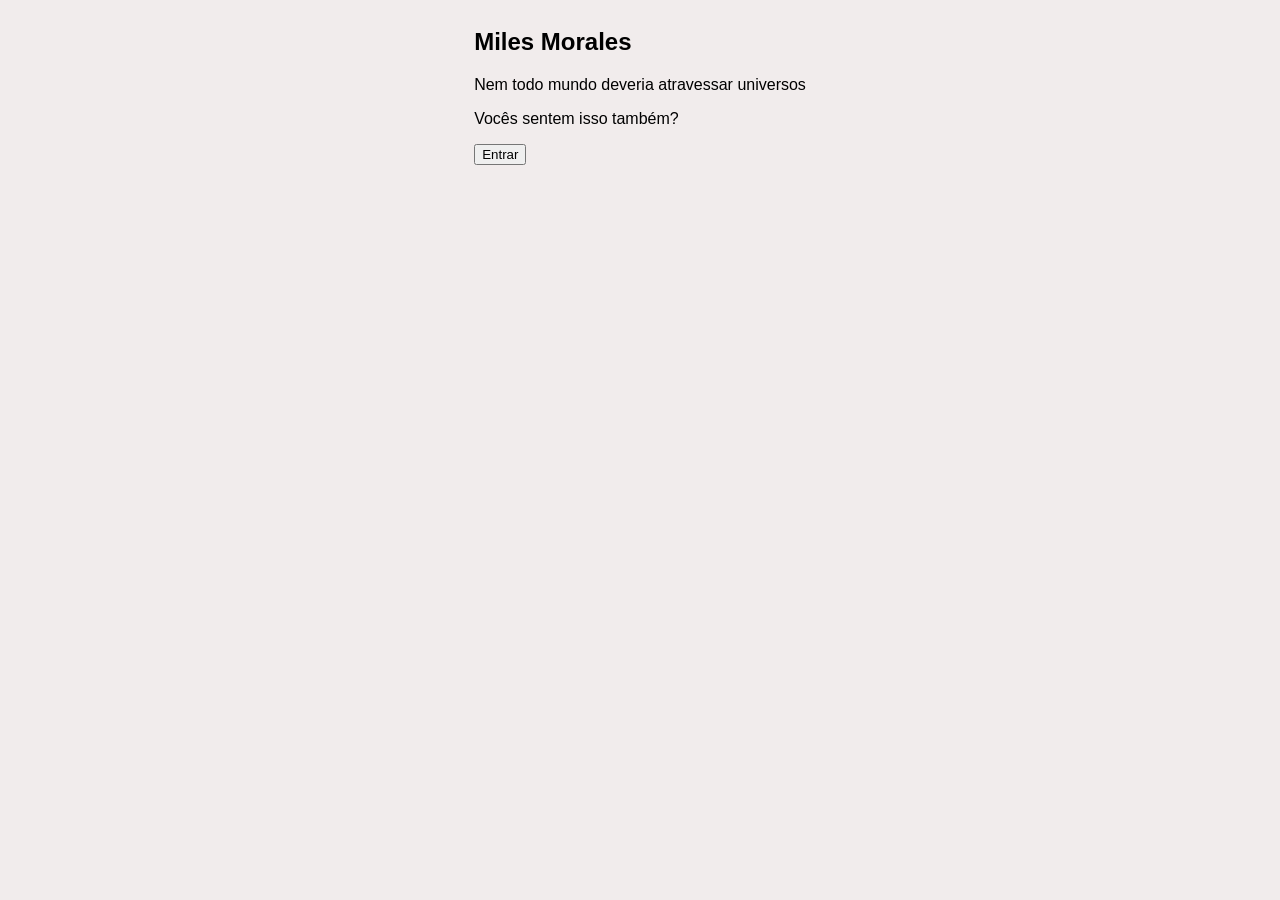
==== index.html @ e6ed278f "Update index.html" ====
<!DOCTYPE html>
<html lang="pt-br">
<head>
    <meta charset="UTF-8">
    <meta name="viewport" content="width=device-width, initial-scale=1.0">
    <title>SPIDERVERSO</title>
    <link rel="stylesheet" href="style.css">
</head>
<body>
    <section>
        <h1>Miles Morales</h1>

    <p>Nem todo mundo deveria atravessar universos </p>
    
    <p>Vocês sentem isso também?</p>

    <button>Entrar</button>
    
    </section>
</body>
</html>
---- style.css ----
body{
    background-color: rgb(241, 236, 236);
    font-family: "Inter", sans-serif;
     display: flex;
      justify-content: center;
      align-items: center;

}
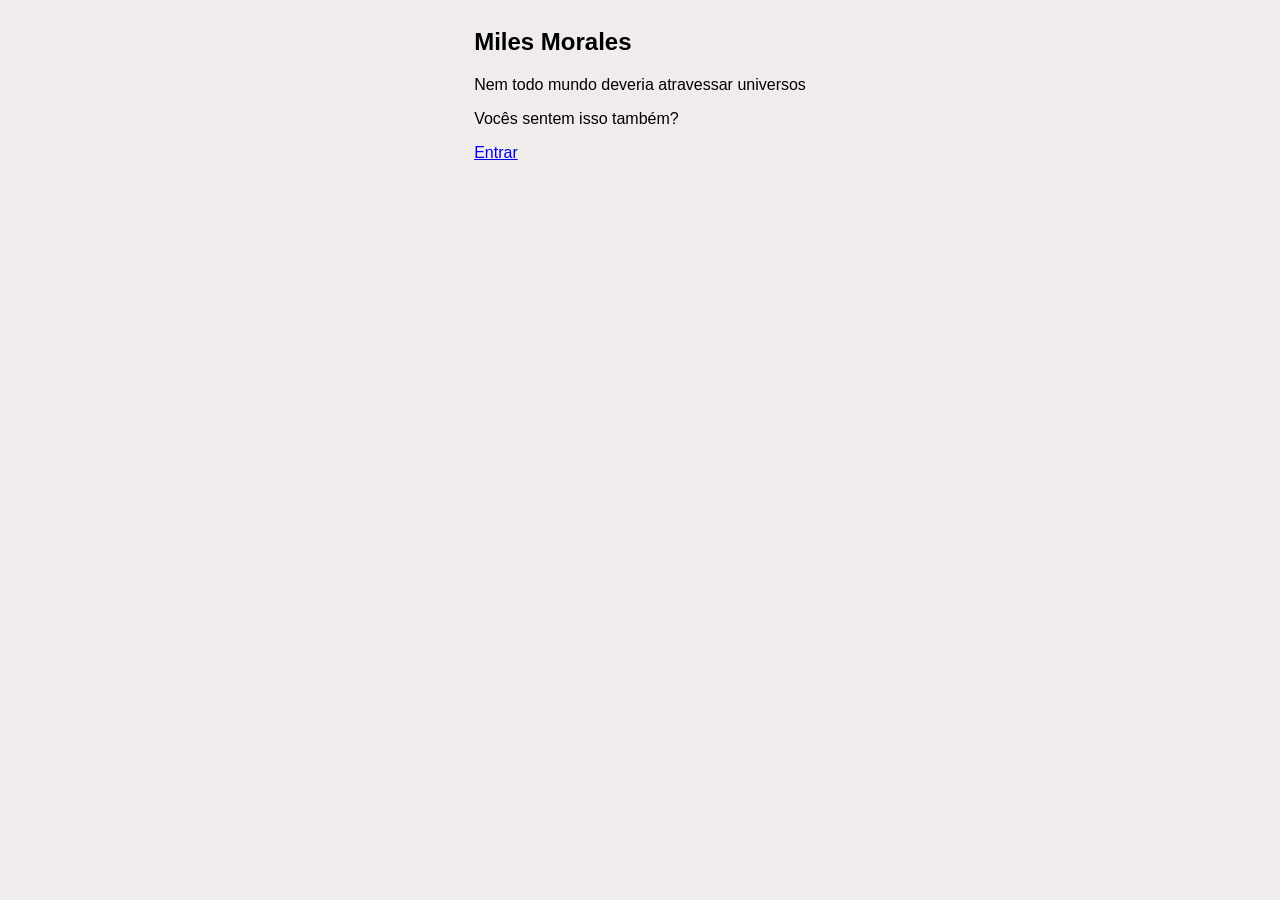
==== commit 3eee581e: "atualizando" ====
--- a/index.html
+++ b/index.html
@@ -14,7 +14,7 @@
     
     <p>Vocês sentem isso também?</p>
 
-    <button>Entrar</button>
+    <a href="universo.html">Entrar</a>
     
     </section>
 </body>
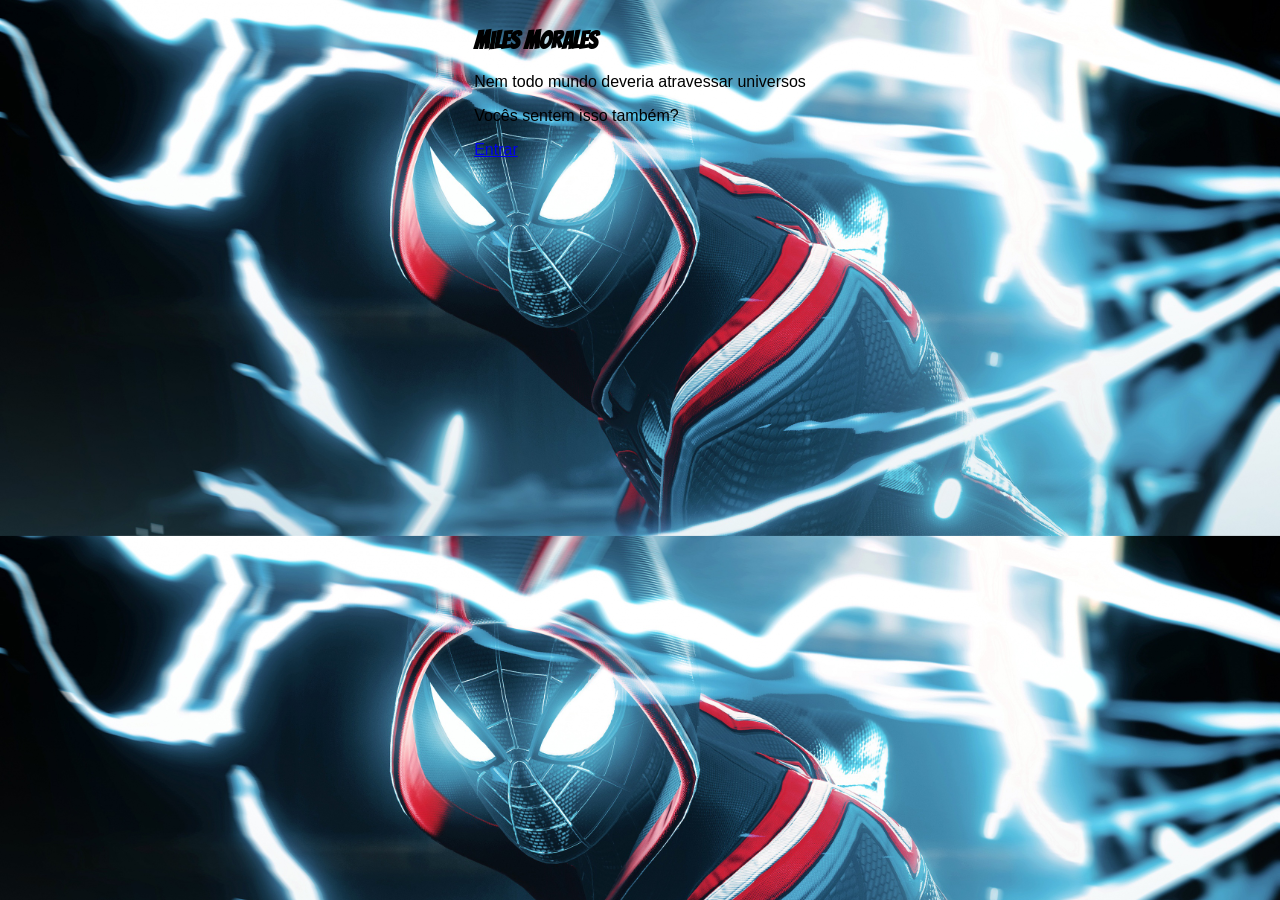
==== commit dd811f1a: "adc letra" ====
--- a/index.html
+++ b/index.html
@@ -5,6 +5,9 @@
     <meta name="viewport" content="width=device-width, initial-scale=1.0">
     <title>SPIDERVERSO</title>
     <link rel="stylesheet" href="style.css">
+    <link rel="preconnect" href="https://fonts.googleapis.com">
+    <link rel="preconnect" href="https://fonts.gstatic.com" crossorigin>
+    <link href="https://fonts.googleapis.com/css2?family=Bangers&display=swap" rel="stylesheet">
 </head>
 <body>
     <section>
--- a/style.css
+++ b/style.css
@@ -4,5 +4,11 @@
      display: flex;
       justify-content: center;
       align-items: center;
+      background-image: url(fotos/fundo2.jpeg);
+      background-size: cover;
 
+}
+
+h1{
+    font-family: 'Bangers', cursive;
 }
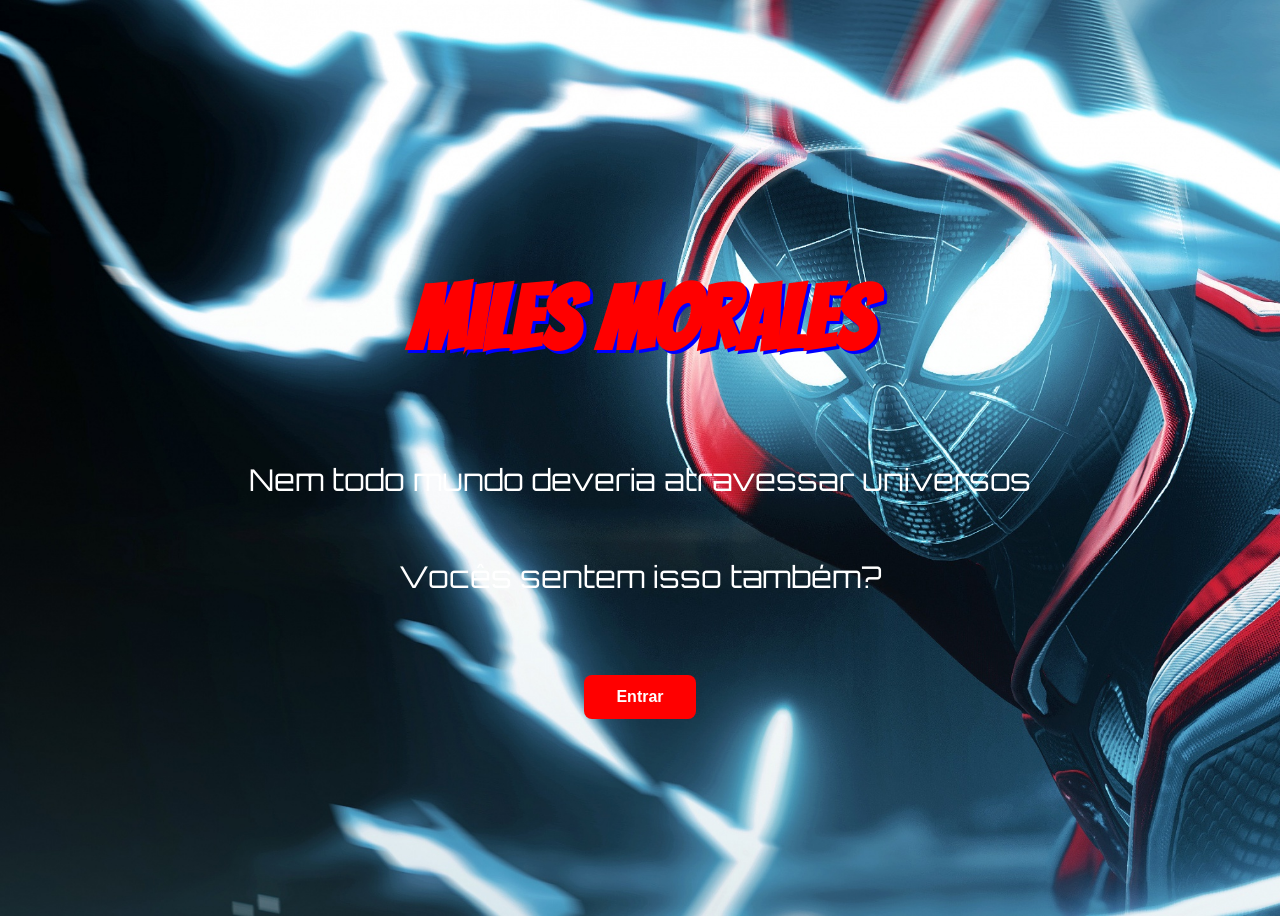
==== commit 7ded59e6: "adc fonte nova" ====
--- a/index.html
+++ b/index.html
@@ -8,6 +8,9 @@
     <link rel="preconnect" href="https://fonts.googleapis.com">
     <link rel="preconnect" href="https://fonts.gstatic.com" crossorigin>
     <link href="https://fonts.googleapis.com/css2?family=Bangers&display=swap" rel="stylesheet">
+    <link rel="preconnect" href="https://fonts.googleapis.com">
+    <link rel="preconnect" href="https://fonts.gstatic.com" crossorigin>
+    <link href="https://fonts.googleapis.com/css2?family=Orbitron:wght@400..900&display=swap" rel="stylesheet"> 
 </head>
 <body>
     <section>
--- a/style.css
+++ b/style.css
@@ -11,4 +11,34 @@
 
 h1{
     font-family: 'Bangers', cursive;
+    font-size: 90px;
+    color: red;
+    text-shadow: 3px 3px 0 blue;
+    margin-bottom: 4rem;
+    
+}
+
+section{
+    display: flex;
+    flex-direction: column;
+    align-items: center;
+     justify-content: center;
+     height: 100vh;
+}
+
+a{
+     margin-top: 50px;
+     padding: 0.8rem 2rem;
+     background-color: red;
+     color: white;
+     text-decoration: none;
+     border-radius: 8px;
+     font-weight: bold;
+}
+
+p{
+    color: white;
+    font-size: 30px;
+    font-family: "Orbitron", sans-serif;
+
 }
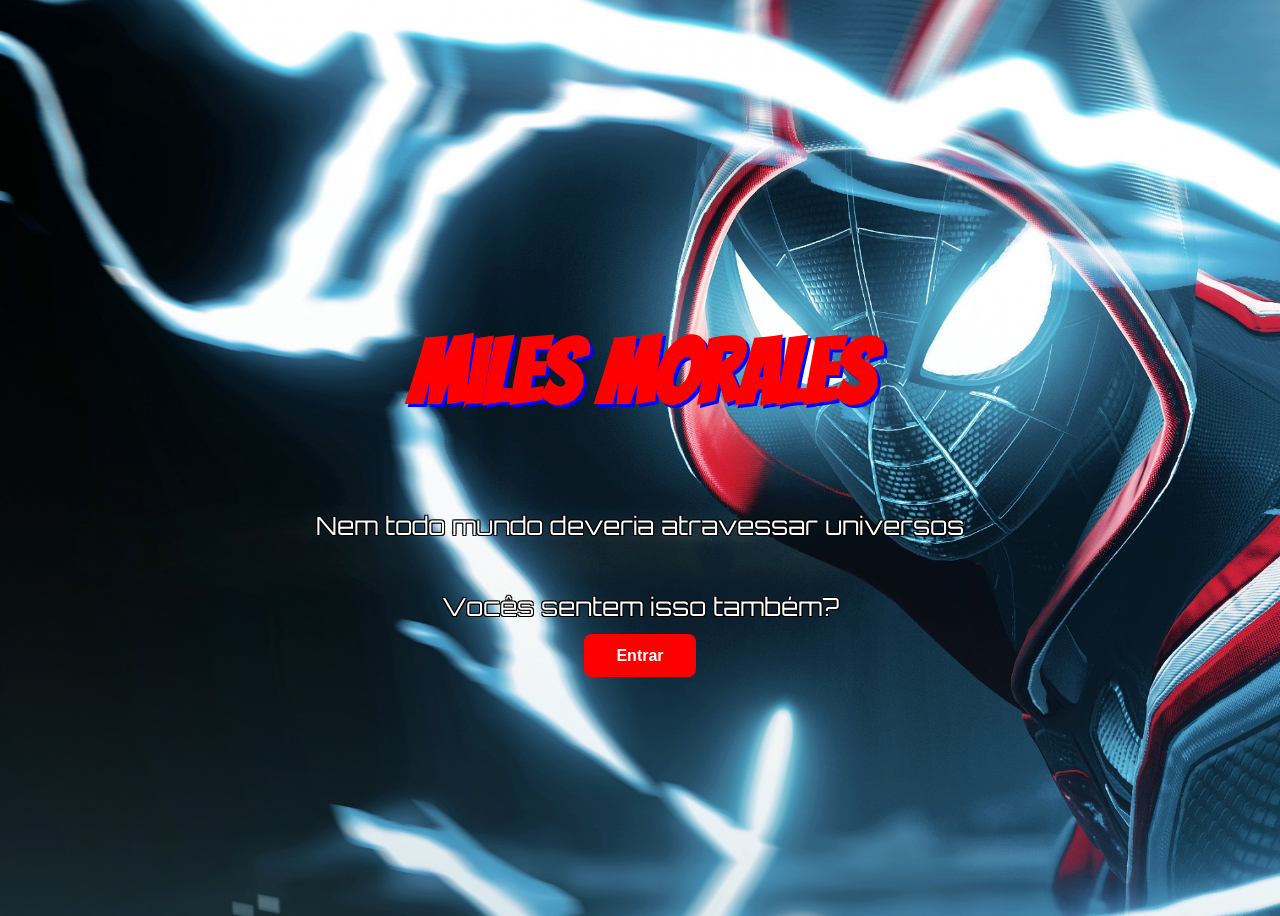
==== commit 9acbfea0: "adc outra guia" ====
--- a/index.html
+++ b/index.html
@@ -20,7 +20,9 @@
     
     <p>Vocês sentem isso também?</p>
 
-    <a href="universo.html">Entrar</a>
+    <nav>
+        <a href="multiverso/universo.html" target="_blank" rel="noopener noreferrer" class="btn">Entrar</a>
+    </nav>
     
     </section>
 </body>
--- a/style.css
+++ b/style.css
@@ -38,7 +38,13 @@
 
 p{
     color: white;
-    font-size: 30px;
+    font-size: 25px;
     font-family: "Orbitron", sans-serif;
+    text-align: center;
+     text-shadow:
+        1px 1px 0 black,
+       -1px 1px 0 black,
+        1px -1px 0 black,
+       -1px -1px 0 black;
 
 }
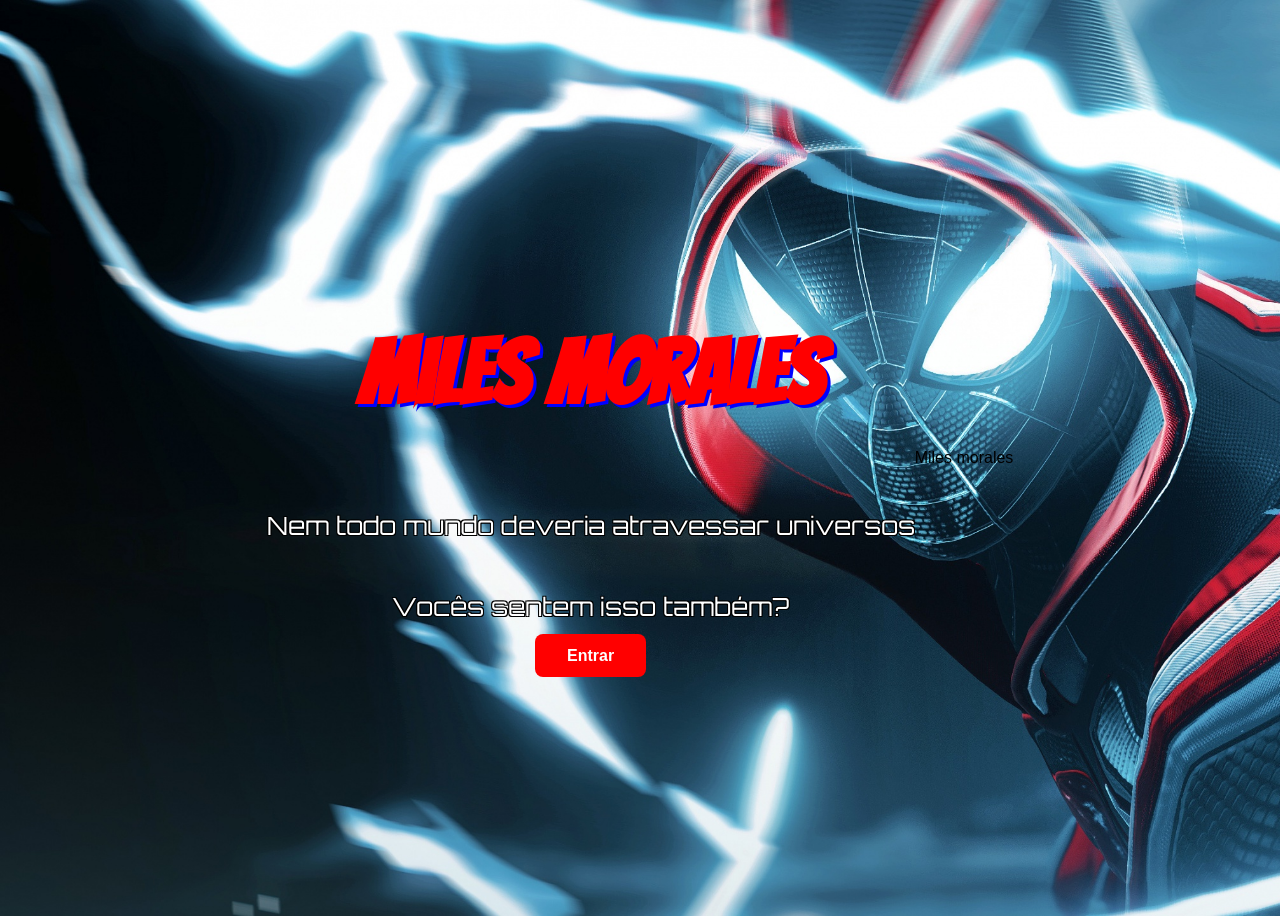
==== commit 946dc61e: "Update index.html" ====
--- a/index.html
+++ b/index.html
@@ -17,13 +17,14 @@
         <h1>Miles Morales</h1>
 
     <p>Nem todo mundo deveria atravessar universos </p>
-    
     <p>Vocês sentem isso também?</p>
 
     <nav>
-        <a href="multiverso/universo.html" target="_blank" rel="noopener noreferrer" class="btn">Entrar</a>
+        <a href="multiversoindex.html" target="_blank" rel="noopener noreferrer" class="btn">Entrar</a>
     </nav>
     
     </section>
+
+    <footer>Miles morales</footer>
 </body>
 </html>
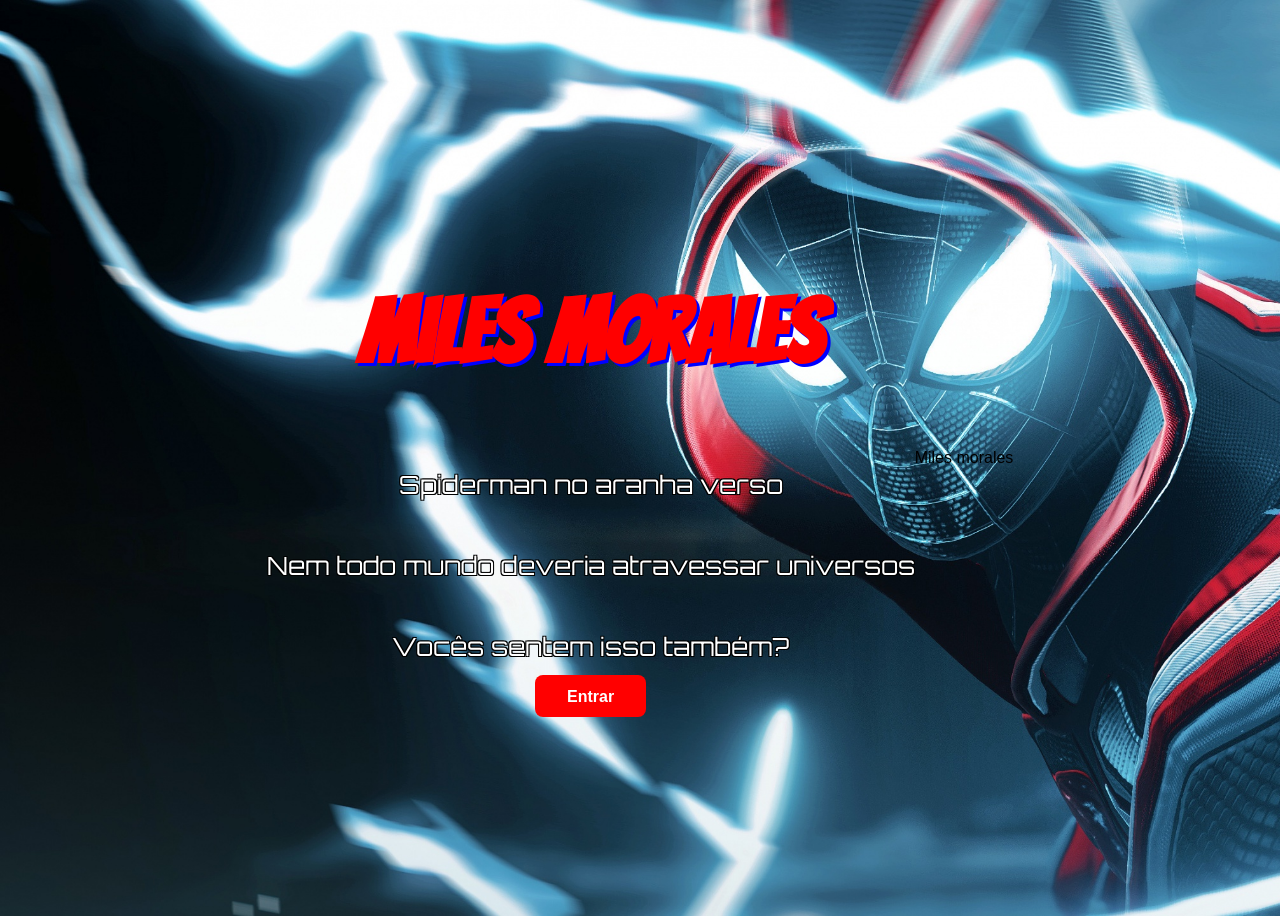
==== commit a2b2032d: "." ====
--- a/index.html
+++ b/index.html
@@ -15,6 +15,7 @@
 <body>
     <section>
         <h1>Miles Morales</h1>
+        <p>Spiderman no aranha verso</p>
 
     <p>Nem todo mundo deveria atravessar universos </p>
     <p>Vocês sentem isso também?</p>
--- a/style.css
+++ b/style.css
@@ -47,4 +47,4 @@
         1px -1px 0 black,
        -1px -1px 0 black;
 
-}+}
